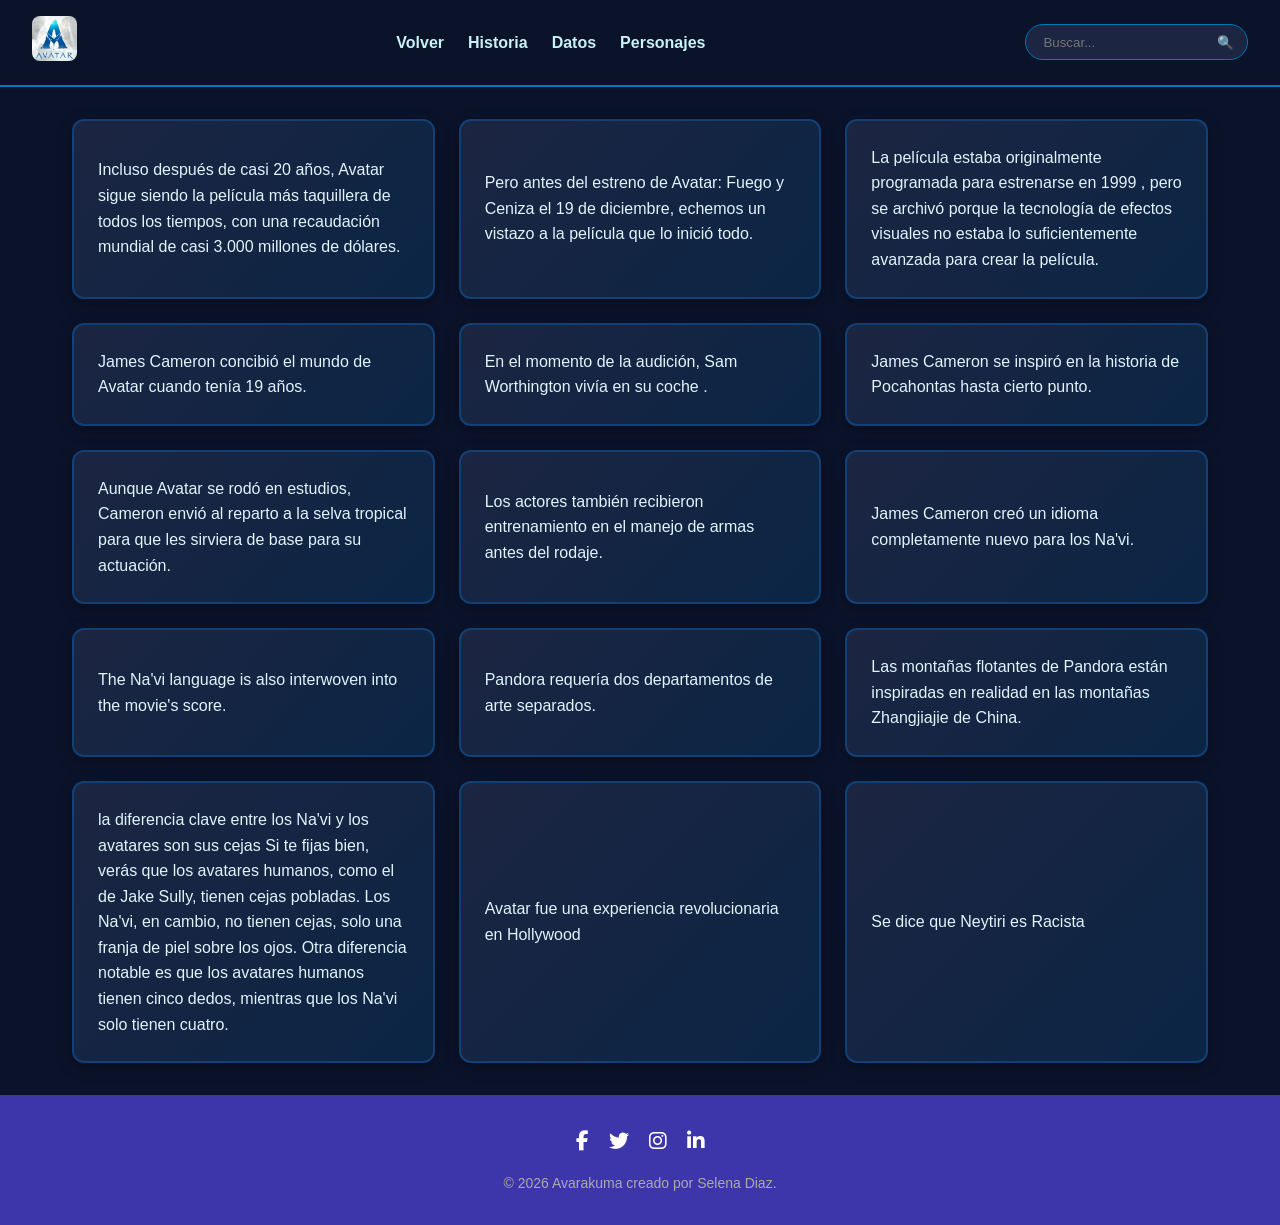
==== Datos.html @ 85636e69 "Primer archivo subido" ====
<!DOCTYPE html>
<html lang="es">

<head>
    <meta charset="UTF-8">
    <meta name="viewport" content="width=device-width, initial-scale=1.0">
    <title>Avarakuma</title>
    <link rel="stylesheet" href="Proyecto.css">
    <link rel="stylesheet" href="https://cdnjs.cloudflare.com/ajax/libs/font-awesome/6.4.0/css/all.min.css">
    <link rel="stylesheet" href="Datos.css">
</head>

<body>
    <header class="navbar">
        <div class="logo">
            <a href="#">
                <img src="LOGO.webp" alt="Logo del sitio" class="logo-img">
            </a>
        </div>
        <nav>
            <ul class="nav-links">
                <li><a href="Proyecto.html">Volver</a></li>
                <li><a href="Historia.html">Historia</a></li>
                <li><a href="Datos.html">Datos</a></li>
                <li><a href="Personajes.html">Personajes</a></li>
            </ul>
        </nav>
        <div class="search-box">
            <input type="text" placeholder="Buscar..." aria-label="Buscar">
            <button type="button">🔍</button>
        </div>
    </header>
    <article>
        <div>
            <p>Incluso después de casi 20 años, Avatar sigue siendo la película más taquillera de todos los tiempos, con
                una
                recaudación mundial de casi 3.000 millones de dólares.</p>
        </div>
        <div>
            <p>Pero antes del estreno de Avatar: Fuego y Ceniza el 19 de diciembre, echemos un vistazo a la película que
                lo inició todo.</p>
        </div>
        <div>
            <p> La película estaba originalmente programada para estrenarse en 1999 , pero se archivó porque la
                tecnología de efectos visuales no estaba lo suficientemente avanzada para crear la película.</p>
        </div>
        <div>
            <p>James Cameron concibió el mundo de Avatar cuando tenía 19 años.</p>
        </div>
        <div>
            <p>En el momento de la audición, Sam Worthington vivía en su coche .</p>
        </div>
        <div>
            <p> James Cameron se inspiró en la historia de Pocahontas hasta cierto punto.</p>
        </div>
        <div>
            <p>Aunque Avatar se rodó en estudios, Cameron envió al reparto a la selva tropical para que les sirviera de
                base para su actuación.</p>
        </div>
        <div>
            <p>Los actores también recibieron entrenamiento en el manejo de armas antes del rodaje.</p>
        </div>
        <div>
            <p>James Cameron creó un idioma completamente nuevo para los Na'vi.</p>
        </div>
        <div>
            <p>The Na'vi language is also interwoven into the movie's score.</p>
        </div>
        <div>
            <p>Pandora requería dos departamentos de arte separados.</p>
        </div>
        <div>
            <p>Las montañas flotantes de Pandora están inspiradas en realidad en las montañas Zhangjiajie de China.</p>
        </div>
        <div>
            <p>la diferencia clave entre los Na'vi y los avatares son sus cejas Si te fijas bien, verás que los avatares
                humanos, como el de Jake Sully, tienen cejas pobladas. Los Na'vi, en cambio, no tienen cejas, solo una
                franja de piel sobre los ojos. Otra diferencia notable es que los avatares humanos tienen cinco dedos,
                mientras que los Na'vi solo tienen cuatro. </p>
        </div>
        <div>
            <p>Avatar fue una experiencia revolucionaria en Hollywood</p>
        </div>
        <div>
            <p>Se dice que Neytiri es Racista</p>
        </div>
    </article>

    <footer class="footer">
        <div class="footer-container">
            <div class="social-links">
                <a href="#" aria-label="Facebook"><i class="fab fa-facebook-f"></i></a>
                <a href="#" aria-label="Twitter"><i class="fab fa-twitter"></i></a>
                <a href="#" aria-label="Instagram"><i class="fab fa-instagram"></i></a>
                <a href="#" aria-label="LinkedIn"><i class="fab fa-linkedin-in"></i></a>
            </div>
            <p class="copyright">&copy; 2026 Avarakuma creado por Selena Diaz.</p>
        </div>
    </footer>

</body>

</html>
---- Proyecto.css ----
:root {
  --bg-principal: #0b132b;
  --bg-card: #1c2541;
  --bg-card-hover: #233156;
  --azul-profundo: #0077b6;
  --celeste-brillante: #00b4d8;
  --celeste-claro: #90e0ef;
  --celeste-pastel: #caf0f8;
  --texto-blanco: #ffffff;
  --texto-secundario: #c0d6df;
  --sombra-celeste: rgba(0, 180, 216, 0.25);
}

* {
  margin: 0;
  padding: 0;
  box-sizing: border-box;
}

body {
  font-family: 'Segoe UI', Tahoma, Geneva, Verdana, sans-serif;
  background-color: var(--bg-principal);
  color: var(--texto-blanco);
  line-height: 1.6;
  display: grid;
  grid-template-rows: max-content 1fr max-content;
  min-height: 100vh;
}

.navbar {
  display: flex;
  justify-content: space-between;
  align-items: center;
  padding: 1rem 2rem;
  background-color: rgba(11, 19, 43, 0.95);
  border-bottom: 2px solid var(--azul-profundo);
  position: sticky;
  top: 0;
  z-index: 100;
  backdrop-filter: blur(8px);
}

.logo-img {
  height: 45px;
  width: auto;
  border-radius: 8px;
}

.nav-links {
  display: flex;
  list-style: none;
  gap: 1.5rem;
}

.nav-links a {
  color: var(--celeste-pastel);
  text-decoration: none;
  font-weight: 600;
  transition: color 0.3s ease;
}

.nav-links a:hover {
  color: var(--celeste-brillante);
}

.search-box {
  display: flex;
  align-items: center;
  background: var(--bg-card);
  border: 1px solid var(--azul-profundo);
  border-radius: 20px;
  padding: 0.3rem 0.8rem;
}

.search-box input {
  background: transparent;
  border: none;
  outline: none;
  color: var(--texto-blanco);
  padding: 0.3rem;
}

.search-box button {
  background: transparent;
  border: none;
  cursor: pointer;
}

.main-content {
  text-align: center;
  padding: 3rem 1rem 1.5rem;
}

.main-content h1 {
  font-size: 2.5rem;
  color: var(--celeste-pastel);
  margin-bottom: 0.5rem;
  text-shadow: 0 0 10px rgba(144, 224, 239, 0.3);
}

.main-content p {
  color: var(--texto-secundario);
}

.cards-grid {
  display: grid;
  grid-template-columns: repeat(auto-fit, minmax(280px, 1fr));
  gap: 2rem;
  max-width: 1200px;
  margin: 2rem auto;
  padding: 0 1.5rem;
}

main {
  width: 86vw;
  display: flex;
  margin: 100px auto;
  justify-content: center;
  gap: 10px;
}
.recetas-grid {
  display: grid;
  grid-template-columns: repeat(auto-fit, minmax(300px, 1fr));
  gap: 2rem;
  padding: 2rem;
  max-width: 1200px;
  margin: 0 auto;
  font-family: 'Segoe UI', Tahoma, Geneva, Verdana, sans-serif;
}

.card-receta {
  background-color: #4830be;
  border-radius: 12px;
  overflow: hidden;
  box-shadow: 0 4px 15px rgba(0, 0, 0, 0.1);
  transition: transform 0.3s ease, box-shadow 0.3s ease;
  cursor: pointer;
  display: flex;
  flex-direction: column;
}

.card-receta:hover {
  transform: translateY(-6px);
  box-shadow: 0 8px 25px rgba(0, 0, 0, 0.15);
}

.video-container {
  position: relative;
  width: 100%;
  aspect-ratio: 16 / 9;
  background-color: #000;
}

.video-container iframe {
  position: absolute;
  top: 0;
  left: 0;
  width: 100%;
  height: 100%;
  border: 0;
}

.card-content {
  padding: 1.5rem;
  display: flex;
  flex-direction: column;
  flex-grow: 1;
}

.card-content h3 {
  margin: 0 0 0.5rem 0;
  font-size: 1.25rem;
  color: #0e0043;
}

.descripcion-pierrot {
    font-size: 0.95rem;
  color: #10003a;
  line-height: 1.5;
  margin-bottom: 1rem;

}
.site-footer {
  text-align: center;
  padding: 2rem 1rem;
  background-color: #060b18;
  border-top: 1px solid var(--azul-profundo);
  color: var(--texto-secundario);
  margin-top: 3rem;
}

.footer {
  background-color: #3c36aa;
  color: #ffffff;
  padding: 30px 20px;
  text-align: center;
  font-family: Arial, sans-serif;
}

.footer-container {
  max-width: 1200px;
  margin: 0 auto;
  display: flex;
  flex-direction: column;
  align-items: center;
  gap: 15px;
}

.social-links {
  display: flex;
  gap: 20px;
}

.social-links a {
  color: #ffffff;
  font-size: 20px;
  text-decoration: none;
  transition: color 0.3s ease, transform 0.3s ease;
}

.social-links a:hover {
  color: #007bff;
  transform: translateY(-3px);
}

.copyright {
  font-size: 14px;
  color: #aaaaaa;
  margin: 0;
}

.Texto {
  max-width: 800px;
  margin: 2rem auto;
  padding: 2rem;
  background: linear-gradient(135deg, #071527 0%, #0d2847 50%, #030a14 100%);
  border-radius: 16px;
  box-shadow: 0 10px 30px rgba(14, 165, 233, 0.2);
  border: 1px solid rgba(56, 189, 248, 0.25);
  font-family: 'Segoe UI', system-ui, -apple-system, sans-serif;
  display: flex;
  flex-direction: column;
  gap: 1.25rem;
}

.Texto p {
  margin: 0;
  padding: 1.25rem 1.5rem;
  background: rgba(14, 165, 233, 0.08);
  border-left: 4px solid #38bdf8;
  border-radius: 0 12px 12px 0;
  color: #e0f2fe;
  font-size: 0.98rem;
  line-height: 1.6;
  backdrop-filter: blur(8px);
  transition: all 0.3s ease;
}

.Texto p:hover {
  transform: translateX(6px);
  background: rgba(14, 165, 233, 0.16);
  border-left-color: #7dd3fc;
  box-shadow: 0 4px 20px rgba(56, 189, 248, 0.25);
}
---- Datos.css ----
article{
     background-color: #0b132b;
     font-family: 'Segoe UI', Tahoma, Geneva, Verdana, sans-serif;
     padding: 2rem;
     color: #ffffff;
 }


 article {
     display: grid;
     grid-template-columns: repeat(auto-fit, minmax(280px, 1fr));
     gap: 1.5rem;
     max-width: 1200px;
     margin: 0 auto;
 }

 article>div {
     background: linear-gradient(135deg, #1c2541 0%, #0b2545 100%);
     border: 2px solid #134074;
     border-radius: 12px;
     padding: 1.5rem;
     box-shadow: 0 4px 15px rgba(0, 0, 0, 0.3);
     transition: all 0.3s cubic-bezier(0.25, 0.8, 0.25, 1);
     position: relative;
     overflow: hidden;
     display: flex;
     align-items: center;
 }


 article>div p {
     margin: 0;
     line-height: 1.6;
     color: #e0f4fc;
     font-size: 1rem;
 }
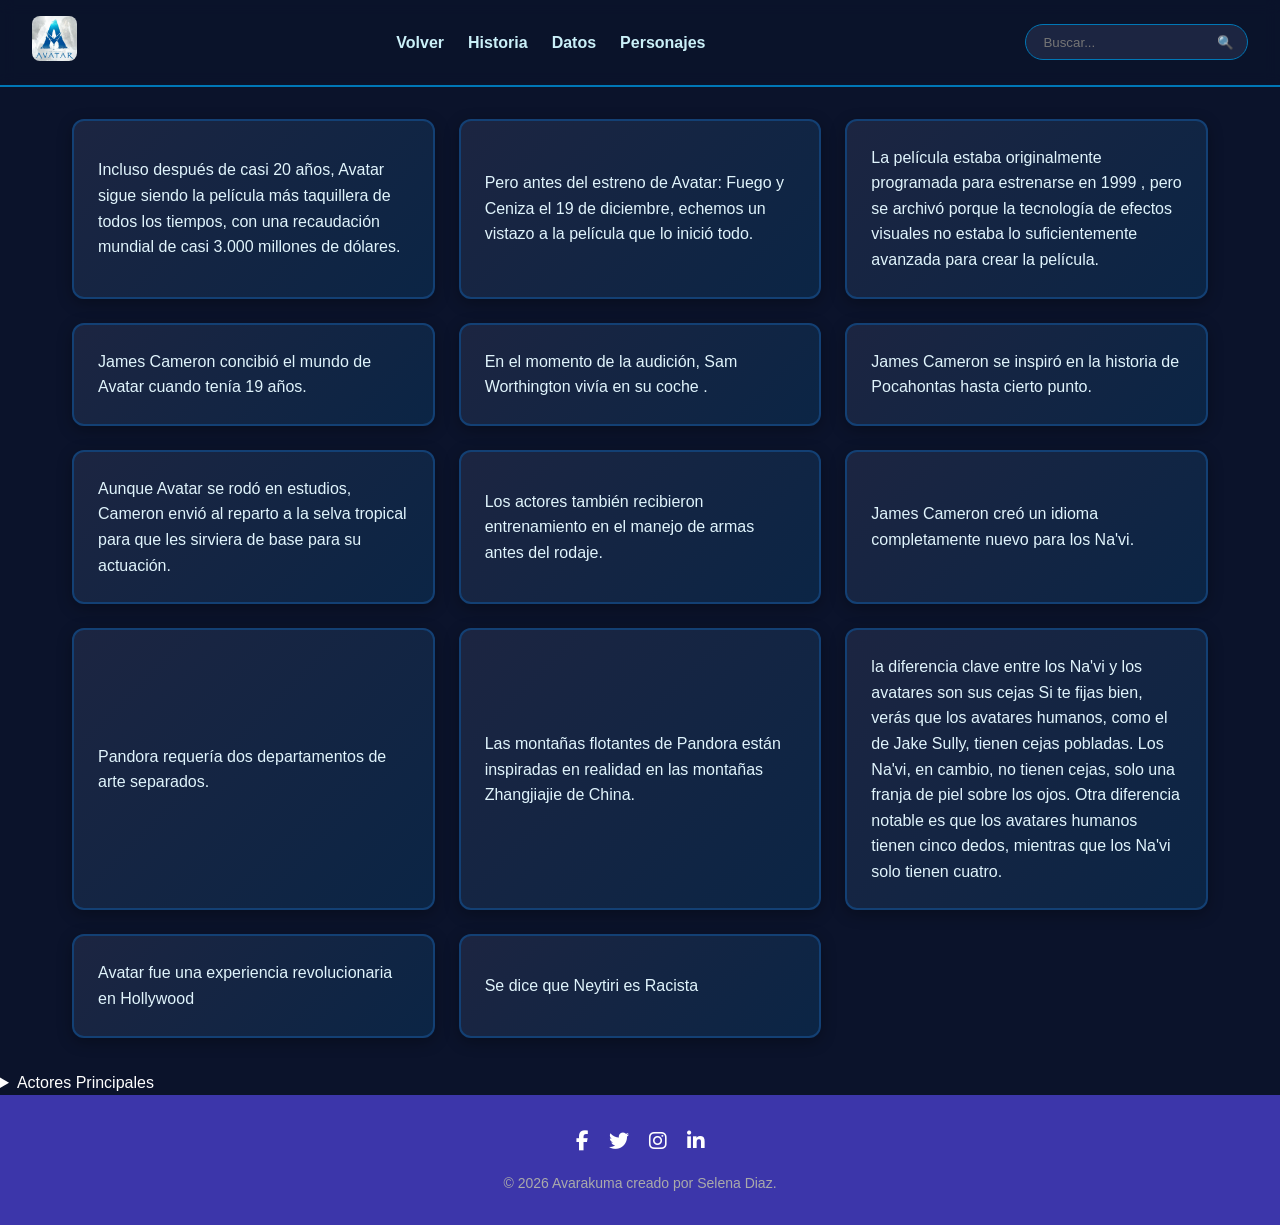
==== commit c22e5b09: "Update Datos.html" ====
--- a/Datos.html
+++ b/Datos.html
@@ -13,13 +13,13 @@
 <body>
     <header class="navbar">
         <div class="logo">
-            <a href="#">
+            <a href="index.html">
                 <img src="LOGO.webp" alt="Logo del sitio" class="logo-img">
             </a>
         </div>
         <nav>
             <ul class="nav-links">
-                <li><a href="Proyecto.html">Volver</a></li>
+                <li><a href="index.html">Volver</a></li>
                 <li><a href="Historia.html">Historia</a></li>
                 <li><a href="Datos.html">Datos</a></li>
                 <li><a href="Personajes.html">Personajes</a></li>
@@ -64,9 +64,6 @@
             <p>James Cameron creó un idioma completamente nuevo para los Na'vi.</p>
         </div>
         <div>
-            <p>The Na'vi language is also interwoven into the movie's score.</p>
-        </div>
-        <div>
             <p>Pandora requería dos departamentos de arte separados.</p>
         </div>
         <div>
@@ -86,6 +83,43 @@
         </div>
     </article>
 
+    <details name="Cajita">
+        <summary>Actores Principales</summary>
+        <div class="contenedor">
+            <div class="Neytiri">
+                <img src="Zoe.jfif" alt="Zoe">
+                <h2>Zoe Saldaña</h2>
+                <p> Origen y formación: Nacida el 19 de junio de 1978 en Passaic, Nueva Jersey, de ascendencia
+                    dominicana y puertorriqueña. Creció entre Nueva York y República Dominicana, donde se formó
+                    profesionalmente en danza clásica antes de volcarse a la actuación.
+
+                    Carrera y salto a la fama: Debutó en el cine con Camino a la fama (2000) y Piratas del Caribe: La
+                    maldición del Perla Negra (2003). Su verdadero salto internacional ocurrió en 2009 al interpretar a
+                    Nyota Uhura en Star Trek y a la guerrera Na'vi Neytiri en Avatar.
+
+                    Hito histórico: Es la única actriz en la historia del cine en aparecer en cuatro películas que han
+                    superado los 2.000 millones de dólares en taquilla (Avatar, Avatar: El sentido del agua, Avengers:
+                    Infinity War y Avengers: Endgame, donde interpretó a Gamora).</p>
+            </div>
+
+            <div class="Jake">
+                <img src="Sam.jfif" alt="Sam">
+                <h2>Sam Worthington</h2>
+                <p>Origen y formación: Nacido el 2 de agosto de 1976 en Surrey, Inglaterra, se mudó a Australia durante
+                    su infancia. Estudió actuación en el prestigioso National Institute of Dramatic Art (NIDA) en
+                    Sídney.
+
+                    Carrera y salto a la fama: Desarrolló sus primeros años de carrera en la televisión y cine
+                    australiano (Somersault, 2004). Mientras vivía en su automóvil tras vender sus pertenencias,
+                    audicionó para James Cameron, quien lo eligió para dar vida al exmarine Jake Sully en Avatar (2009).
+
+                    Otros proyectos: Tras el éxito de Pandora, protagonizó grandes producciones de acción como
+                    Terminator Salvation (2009), Furia de titanes (2010), Hasta el último hombre (2016) y la miniserie
+                    Por mandato del cielo (2022). </p>
+            </div>
+        </div>
+    </details>
+
     <footer class="footer">
         <div class="footer-container">
             <div class="social-links">
@@ -100,4 +134,4 @@
 
 </body>
 
-</html>+</html>
--- a/Proyecto.css
+++ b/Proyecto.css
@@ -166,18 +166,18 @@
   flex-direction: column;
   flex-grow: 1;
 }
-
 .card-content h3 {
   margin: 0 0 0.5rem 0;
   font-size: 1.25rem;
-  color: #0e0043;
+  color: #eee9ff;
 }
 
 .descripcion-pierrot {
     font-size: 0.95rem;
-  color: #10003a;
+  color: #ffffff;
   line-height: 1.5;
   margin-bottom: 1rem;
+}
 
 }
 .site-footer {
@@ -261,4 +261,4 @@
   background: rgba(14, 165, 233, 0.16);
   border-left-color: #7dd3fc;
   box-shadow: 0 4px 20px rgba(56, 189, 248, 0.25);
-}+}
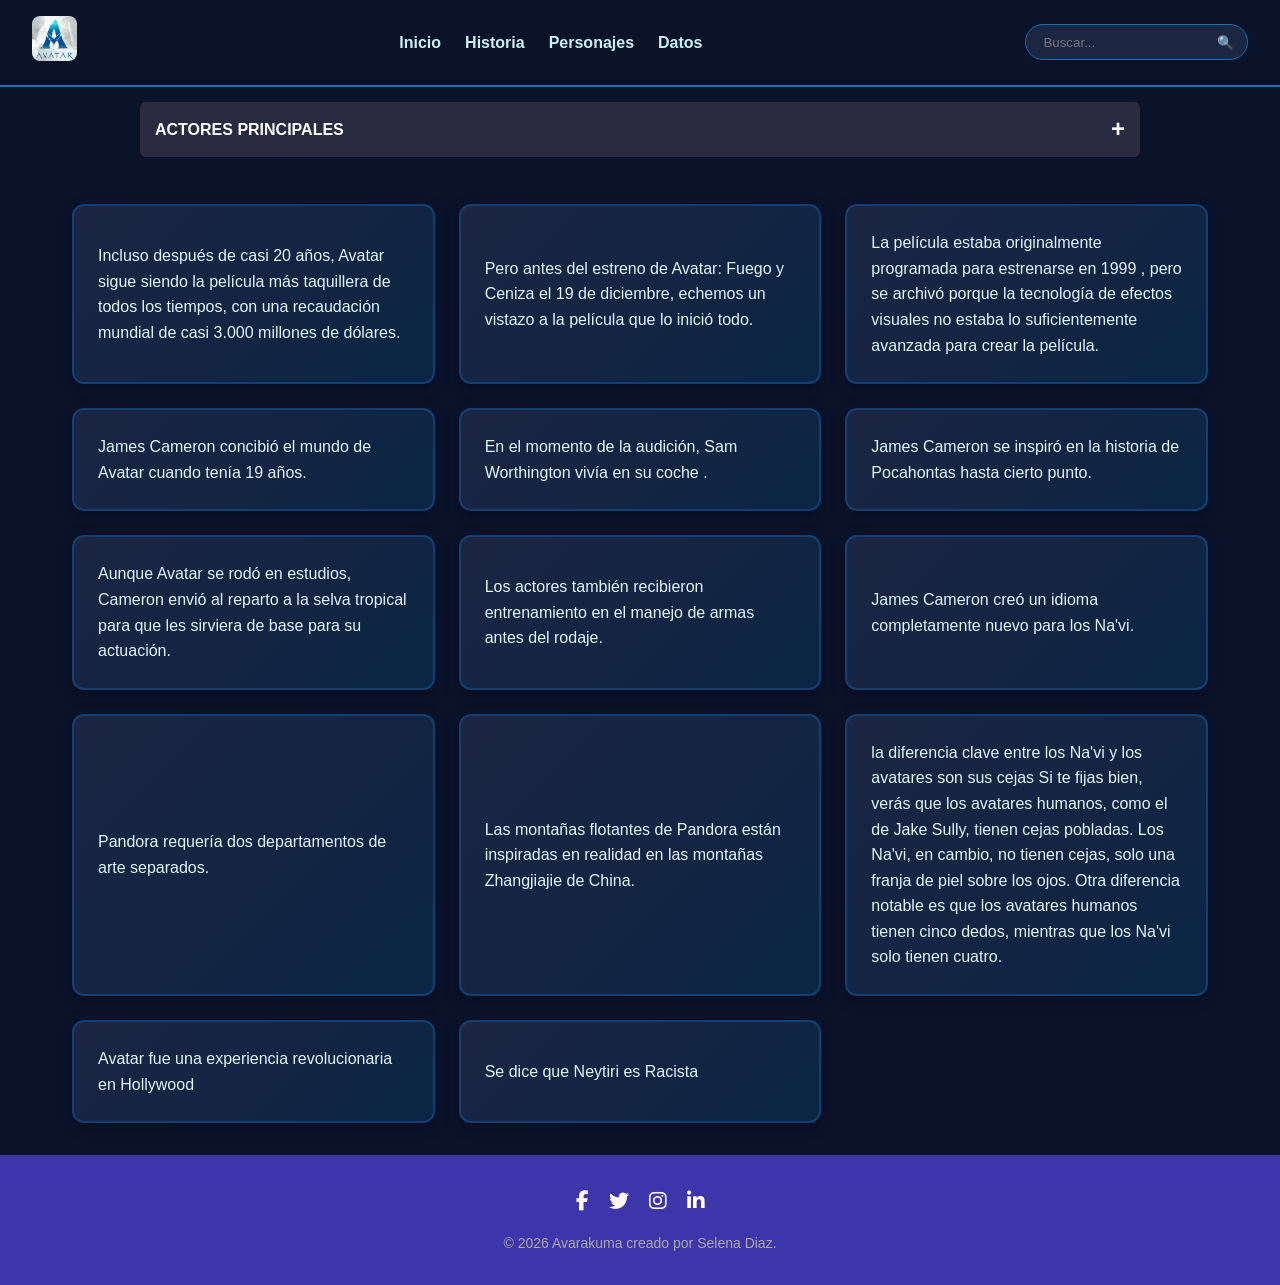
==== commit 8da6a0eb: "Update Datos.html" ====
--- a/Datos.html
+++ b/Datos.html
@@ -19,10 +19,10 @@
         </div>
         <nav>
             <ul class="nav-links">
-                <li><a href="index.html">Volver</a></li>
+                <li><a href="index.html">Inicio</a></li>
                 <li><a href="Historia.html">Historia</a></li>
-                <li><a href="Datos.html">Datos</a></li>
                 <li><a href="Personajes.html">Personajes</a></li>
+                   <li><a href="Datos.html">Datos</a></li>
             </ul>
         </nav>
         <div class="search-box">
@@ -30,6 +30,44 @@
             <button type="button">🔍</button>
         </div>
     </header>
+
+    <details name="Cajita">
+        <summary>Actores Principales</summary>
+        <div class="contenedor">
+            <div class="Neytiri">
+                <img src="Zoe.jfif" alt="Zoe">
+                <h2>Zoe Saldaña</h2>
+                <p><span class="Negrita">Origen y formación: </span> Nacida el 19 de junio de 1978 en Passaic, Nueva Jersey, de ascendencia
+                    dominicana y puertorriqueña. Creció entre Nueva York y República Dominicana, donde se formó
+                    profesionalmente en danza clásica antes de volcarse a la actuación.
+
+                   <span class="Negrita"> Carrera y salto a la fama: </span>Debutó en el cine con Camino a la fama (2000) y Piratas del Caribe: La
+                    maldición del Perla Negra (2003). Su verdadero salto internacional ocurrió en 2009 al interpretar a
+                    Nyota Uhura en Star Trek y a la guerrera Na'vi Neytiri en Avatar.
+
+                    <span class="Negrita">Hito histórico: </span>Es la única actriz en la historia del cine en aparecer en cuatro películas que han
+                    superado los 2.000 millones de dólares en taquilla (Avatar, Avatar: El sentido del agua, Avengers:
+                    Infinity War y Avengers: Endgame, donde interpretó a Gamora).</p>
+            </div>
+
+            <div class="Jake">
+                <img src="Sam.jfif" alt="Sam">
+                <h2>Sam Worthington</h2>
+                <p><span class="Negrita">Origen y formación:</span> Nacido el 2 de agosto de 1976 en Surrey, Inglaterra, se mudó a Australia durante
+                    su infancia. Estudió actuación en el prestigioso National Institute of Dramatic Art (NIDA) en
+                    Sídney.
+
+                   <span class="Negrita"> Carrera y salto a la fama: </span>Desarrolló sus primeros años de carrera en la televisión y cine
+                    australiano (Somersault, 2004). Mientras vivía en su automóvil tras vender sus pertenencias,
+                    audicionó para James Cameron, quien lo eligió para dar vida al exmarine Jake Sully en Avatar (2009).
+
+                    <span class="Negrita">Otros proyectos: </span>Tras el éxito de Pandora, protagonizó grandes producciones de acción como
+                    Terminator Salvation (2009), Furia de titanes (2010), Hasta el último hombre (2016) y la miniserie
+                    Por mandato del cielo (2022). </p>
+            </div>
+        </div>
+    </details>
+
     <article>
         <div>
             <p>Incluso después de casi 20 años, Avatar sigue siendo la película más taquillera de todos los tiempos, con
@@ -83,43 +121,6 @@
         </div>
     </article>
 
-    <details name="Cajita">
-        <summary>Actores Principales</summary>
-        <div class="contenedor">
-            <div class="Neytiri">
-                <img src="Zoe.jfif" alt="Zoe">
-                <h2>Zoe Saldaña</h2>
-                <p> Origen y formación: Nacida el 19 de junio de 1978 en Passaic, Nueva Jersey, de ascendencia
-                    dominicana y puertorriqueña. Creció entre Nueva York y República Dominicana, donde se formó
-                    profesionalmente en danza clásica antes de volcarse a la actuación.
-
-                    Carrera y salto a la fama: Debutó en el cine con Camino a la fama (2000) y Piratas del Caribe: La
-                    maldición del Perla Negra (2003). Su verdadero salto internacional ocurrió en 2009 al interpretar a
-                    Nyota Uhura en Star Trek y a la guerrera Na'vi Neytiri en Avatar.
-
-                    Hito histórico: Es la única actriz en la historia del cine en aparecer en cuatro películas que han
-                    superado los 2.000 millones de dólares en taquilla (Avatar, Avatar: El sentido del agua, Avengers:
-                    Infinity War y Avengers: Endgame, donde interpretó a Gamora).</p>
-            </div>
-
-            <div class="Jake">
-                <img src="Sam.jfif" alt="Sam">
-                <h2>Sam Worthington</h2>
-                <p>Origen y formación: Nacido el 2 de agosto de 1976 en Surrey, Inglaterra, se mudó a Australia durante
-                    su infancia. Estudió actuación en el prestigioso National Institute of Dramatic Art (NIDA) en
-                    Sídney.
-
-                    Carrera y salto a la fama: Desarrolló sus primeros años de carrera en la televisión y cine
-                    australiano (Somersault, 2004). Mientras vivía en su automóvil tras vender sus pertenencias,
-                    audicionó para James Cameron, quien lo eligió para dar vida al exmarine Jake Sully en Avatar (2009).
-
-                    Otros proyectos: Tras el éxito de Pandora, protagonizó grandes producciones de acción como
-                    Terminator Salvation (2009), Furia de titanes (2010), Hasta el último hombre (2016) y la miniserie
-                    Por mandato del cielo (2022). </p>
-            </div>
-        </div>
-    </details>
-
     <footer class="footer">
         <div class="footer-container">
             <div class="social-links">
--- a/Datos.css
+++ b/Datos.css
@@ -1,4 +1,4 @@
- article{
+ article {
      background-color: #0b132b;
      font-family: 'Segoe UI', Tahoma, Geneva, Verdana, sans-serif;
      padding: 2rem;
@@ -34,3 +34,110 @@
      color: #e0f4fc;
      font-size: 1rem;
  }
+
+ details {
+     width: 90%;
+     max-width: 1000px;
+     background-color: #1e1e2f;
+     color: #ffffff;
+     cursor: pointer;
+     margin: 15px auto;
+     border-radius: 6px;
+     overflow: hidden;
+     position: relative;
+ }
+
+ details p {
+     padding: 15px;
+     line-height: 1.5;
+ }
+
+ summary {
+     padding: 15px;
+     background-color: #2a2a40;
+     color: #ffffff;
+     text-transform: uppercase;
+     font-weight: bold;
+     list-style: none;
+     position: relative;
+     padding-right: 45px;
+ }
+
+ summary::-webkit-details-marker {
+     display: none;
+ }
+
+ summary::before {
+     content: "+";
+     position: absolute;
+     top: 50%;
+     right: 15px;
+     transform: translateY(-50%);
+     font-size: 1.5rem;
+     font-weight: bold;
+     color: #ffffff;
+ }
+
+ details[open] summary::after {
+     content: "-";
+     position: absolute;
+     top: 50%;
+     right: 15px;
+     transform: translateY(-50%);
+     font-size: 1.5rem;
+     font-weight: bold;
+     color: #ffffff;
+     background-color: #1e1e2f;
+     padding: 0 4px;
+ }
+
+.contenedor {
+    display: flex;             
+    flex-direction: row;       
+    justify-content: center; 
+    align-items: flex-start;  
+    gap: 30px;                 
+    flex-wrap: wrap;           
+    padding: 20px;
+}
+
+
+.Neytiri, .Jake {
+    background: #ffffff;
+    border: 2px solid #b0e0e6;
+    border-radius: 12px;
+    width: 450px;             
+    padding: 24px;
+    box-shadow: 0 8px 20px rgba(70, 130, 180, 0.15);
+    transition: transform 0.3s ease, box-shadow 0.3s ease;
+}
+
+.Neytiri:hover, .Jake:hover {
+    transform: translateY(-5px);
+    box-shadow: 0 12px 25px rgba(70, 130, 180, 0.25);
+}
+
+.Neytiri img, .Jake img {
+    width: 100%;
+    height: 250px;
+    object-fit: cover;
+    border-radius: 8px;
+    border: 3px solid #87ceeb;
+}
+
+.Neytiri h2, .Jake h2 {
+    color: #1e3d59;
+    font-size: 1.5rem;
+    margin: 16px 0 12px 0;
+    padding-bottom: 8px;
+    border-bottom: 2px solid #4682b4;
+    text-align: center;
+}
+
+.Neytiri p, .Jake p {
+    color: #34495e;
+    font-size: 0.95rem;
+    line-height: 1.6;
+    text-align: justify;
+    white-space: pre-line;
+}
